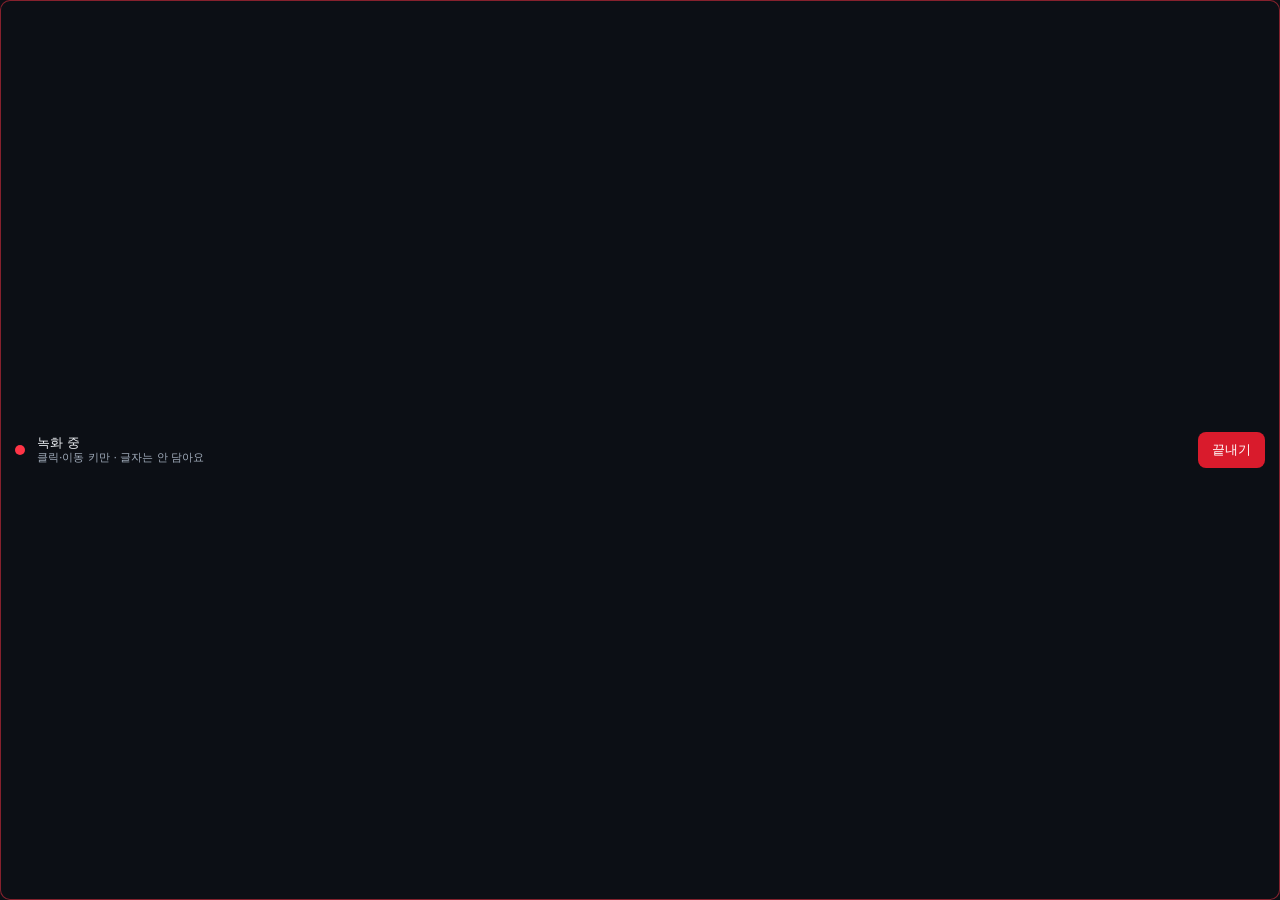
==== vader/desktop/assets/badge.html @ be13c698 "VaderAI 0.1.36 — first public release of the desktop app (MIT)" ====
<!doctype html><html lang="ko"><meta charset="utf-8"><style>
html,body{margin:0;height:100%;background:#0c0f15;color:#eef1f5;font:13px "Malgun Gothic",system-ui,sans-serif;user-select:none}
body{display:flex;align-items:center;gap:12px;padding:0 14px;box-sizing:border-box;border:1px solid #ff344680;border-radius:10px}
i{width:10px;height:10px;border-radius:50%;background:#ff3446;flex-shrink:0;animation:b 1.4s ease-in-out infinite}
@keyframes b{50%{opacity:.35}}@media(prefers-reduced-motion:reduce){i{animation:none}}
p{margin:0;flex:1;line-height:1.35}small{display:block;color:#a2adbc;font-size:11px}
button{border:0;border-radius:8px;padding:9px 14px;background:#d91b2c;color:#fff;font:600 13px inherit;cursor:pointer}
button:hover{background:#ec2b3c}button:focus-visible{outline:2px solid #ffb35d;outline-offset:2px}
</style><body class="pywebview-drag-region" data-tauri-drag-region><i aria-hidden="true"></i><p>녹화 중<small>클릭·이동 키만 · 글자는 안 담아요</small></p>
<button type="button" id="end">끝내기</button><script src="badge.js"></script></body></html>
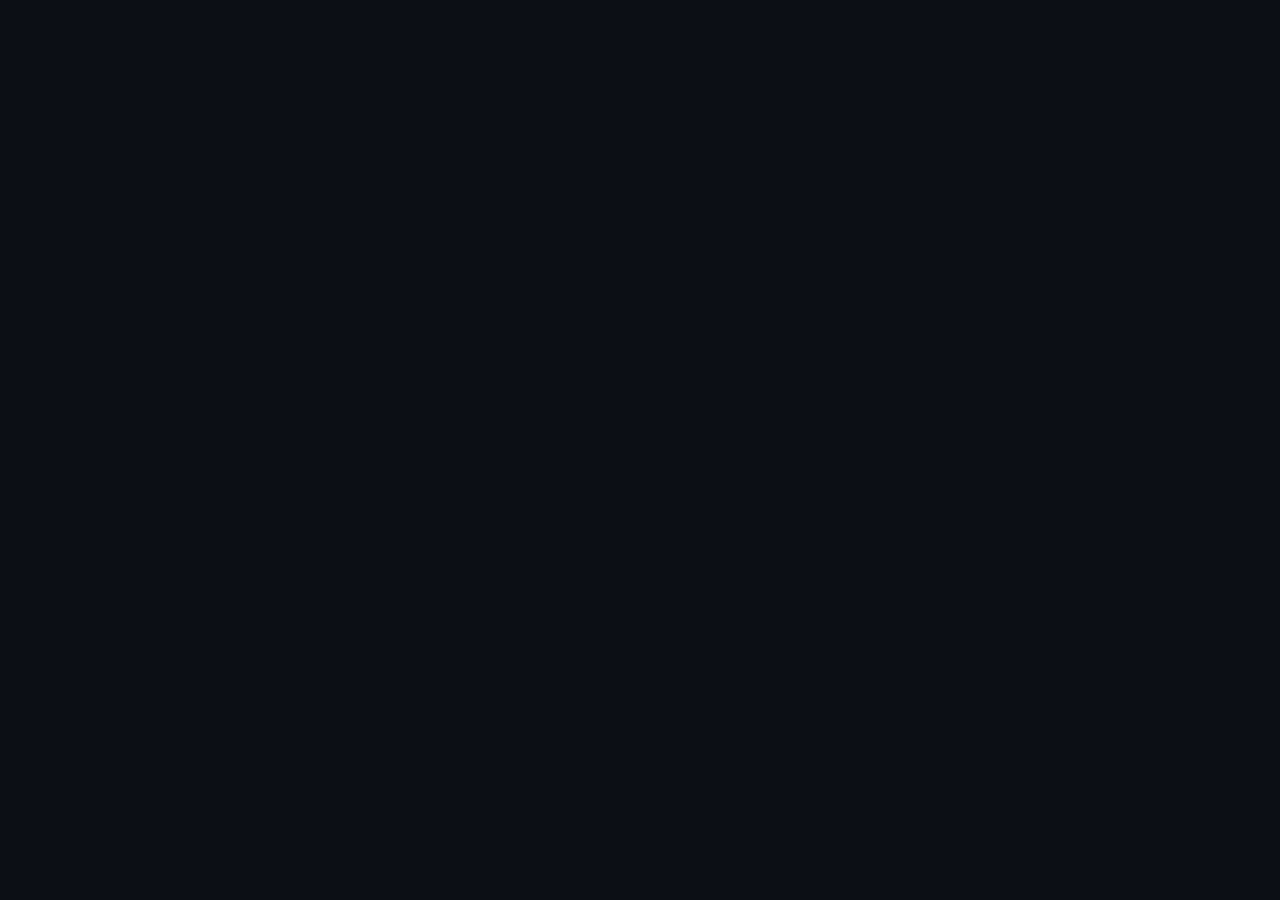
==== commit b3372234: "0.1.37: English app UI (dictionary layer, rune i18n_en), signed update feed from GitHub Releases, ca" ====
--- a/vader/desktop/assets/badge.html
+++ b/vader/desktop/assets/badge.html
@@ -7,4 +7,4 @@
 button{border:0;border-radius:8px;padding:9px 14px;background:#d91b2c;color:#fff;font:600 13px inherit;cursor:pointer}
 button:hover{background:#ec2b3c}button:focus-visible{outline:2px solid #ffb35d;outline-offset:2px}
 </style><body class="pywebview-drag-region" data-tauri-drag-region><i aria-hidden="true"></i><p>녹화 중<small>클릭·이동 키만 · 글자는 안 담아요</small></p>
-<button type="button" id="end">끝내기</button><script src="badge.js"></script></body></html>
+<button type="button" id="end">끝내기</button><script src="i18n-en.js"></script><script src="i18n.js"></script><script src="badge.js"></script></body></html>
